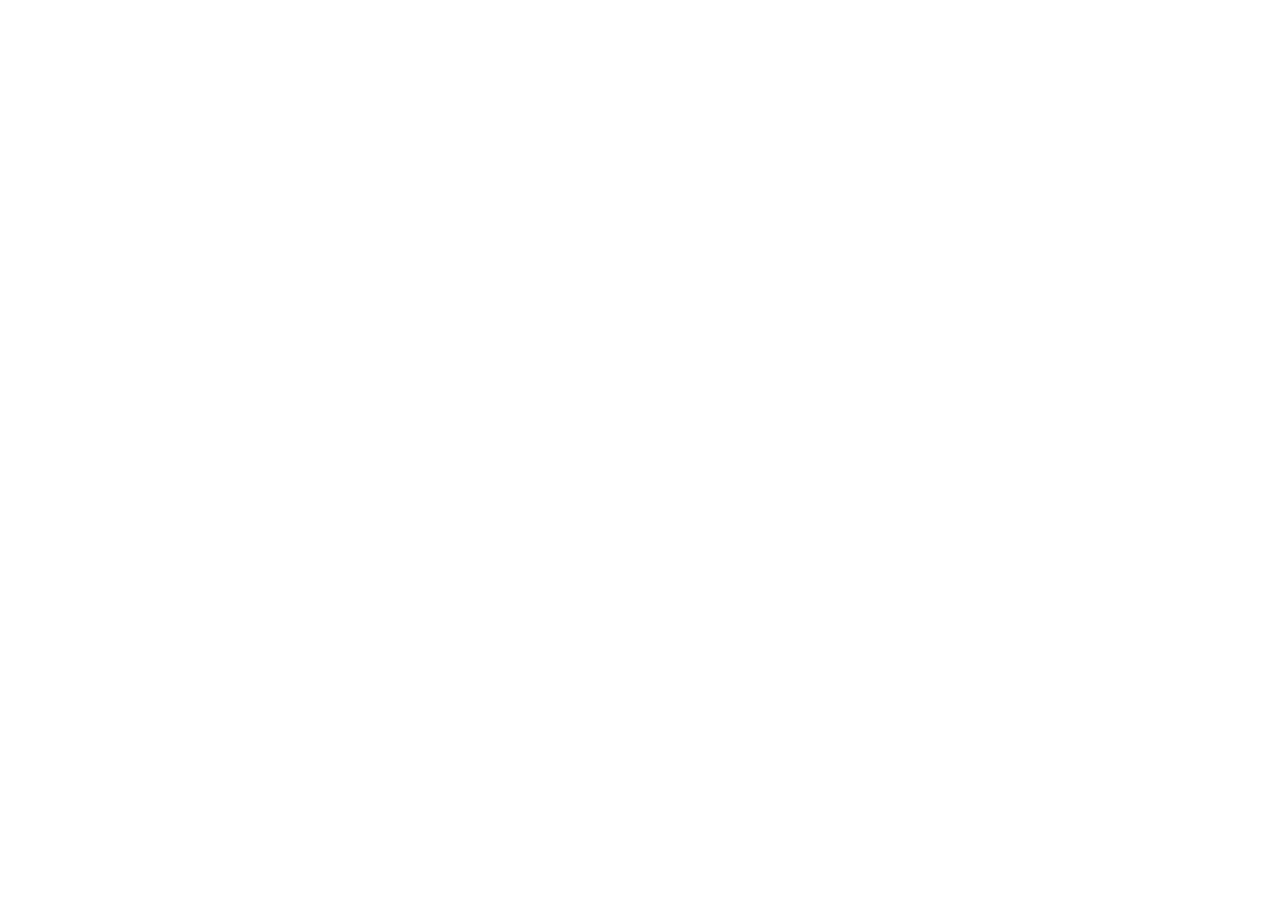
==== public_html/documentation/milestone-1.html @ 2be20b50 "Add directories and milestone-1.html" ====
<!doctype html>
<html lang="en">
<head>
    <meta charset="UTF-8">
    <meta name="viewport"
          content="width=device-width, user-scalable=no, initial-scale=1.0, maximum-scale=1.0, minimum-scale=1.0">
    <meta http-equiv="X-UA-Compatible" content="ie=edge">
    <title>PWP Milestone 1</title>
</head>
<body>

</body>
</html>
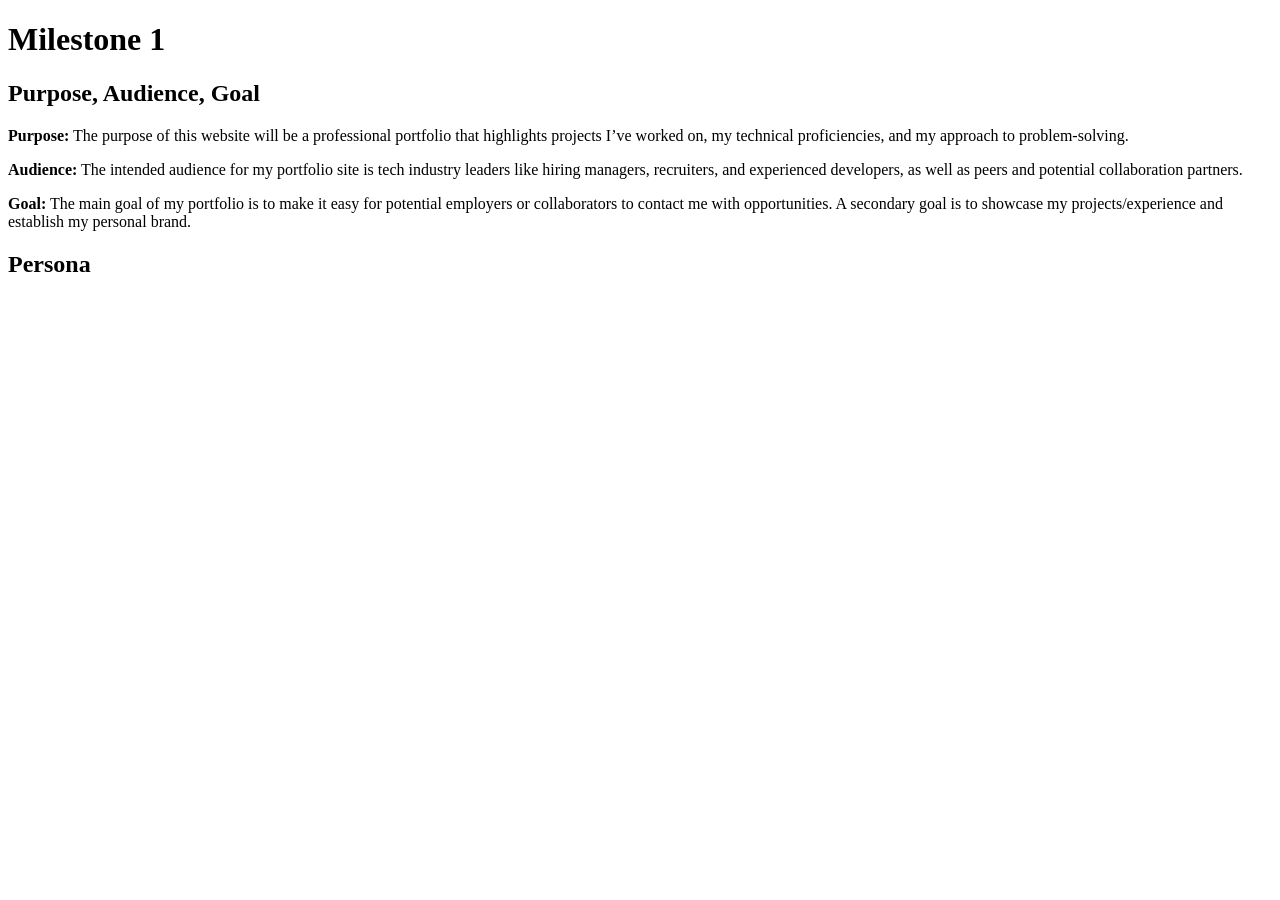
==== commit 69aaf409: "Add purpose, audience, goal section" ====
--- a/public_html/documentation/milestone-1.html
+++ b/public_html/documentation/milestone-1.html
@@ -8,6 +8,24 @@
     <title>PWP Milestone 1</title>
 </head>
 <body>
+<h1>Milestone 1</h1>
 
+<h2>Purpose, Audience, Goal</h2>
+<p>
+    <strong>Purpose:</strong>
+    The purpose of this website will be a professional portfolio that highlights projects I’ve worked on,
+    my technical proficiencies, and my approach to problem-solving.
+</p>
+<p>
+    <strong>Audience:</strong>
+    The intended audience for my portfolio site is tech industry leaders like hiring managers, recruiters,
+    and experienced developers, as well as peers and potential collaboration partners.
+</p>
+<p>
+    <strong>Goal:</strong>
+    The main goal of my portfolio is to make it easy for potential employers or collaborators to contact me with
+    opportunities. A secondary goal is to showcase my projects/experience and establish my personal brand.
+</p>
+<h2>Persona</h2>
 </body>
 </html>
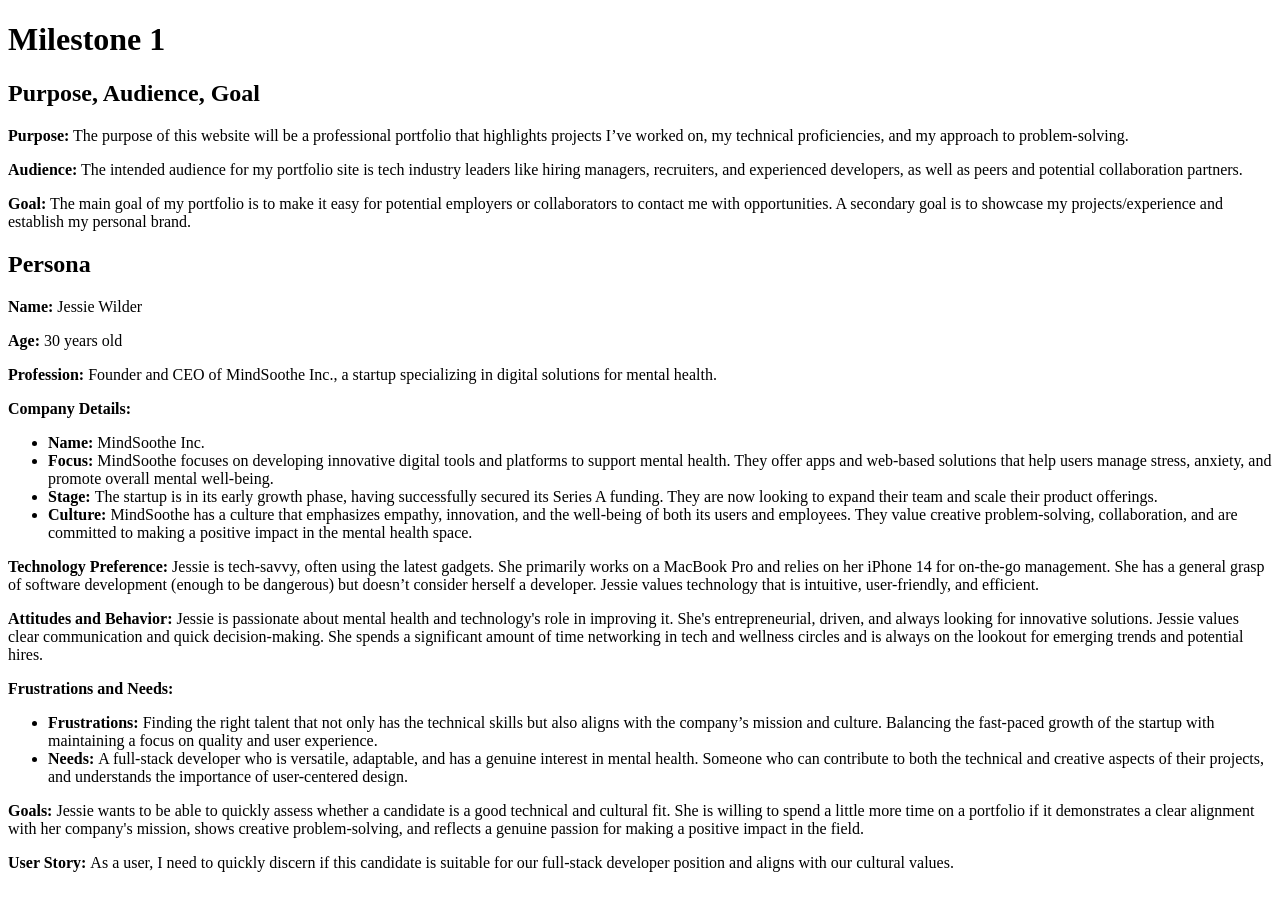
==== commit c82524cc: "Add Persona" ====
--- a/public_html/documentation/milestone-1.html
+++ b/public_html/documentation/milestone-1.html
@@ -2,9 +2,7 @@
 <html lang="en">
 <head>
     <meta charset="UTF-8">
-    <meta name="viewport"
-          content="width=device-width, user-scalable=no, initial-scale=1.0, maximum-scale=1.0, minimum-scale=1.0">
-    <meta http-equiv="X-UA-Compatible" content="ie=edge">
+    <meta name="viewport" content="width=device-width, initial-scale=1.0">
     <title>PWP Milestone 1</title>
 </head>
 <body>
@@ -27,5 +25,54 @@
     opportunities. A secondary goal is to showcase my projects/experience and establish my personal brand.
 </p>
 <h2>Persona</h2>
+<p><strong>Name: </strong>Jessie Wilder</p>
+<p><strong>Age: </strong>30 years old</p>
+<p><strong>Profession: </strong> Founder and CEO of MindSoothe Inc., a startup specializing in digital solutions for mental health.</p>
+<p><strong>Company Details:</strong></p>
+<ul>
+    <li><strong>Name:</strong> MindSoothe Inc.</li>
+    <li><strong>Focus: </strong>MindSoothe focuses on developing innovative digital tools and platforms to support mental health. They offer apps and
+        web-based solutions that help users manage stress, anxiety, and promote overall mental well-being.
+    </li>
+    <li><strong>Stage: </strong>The startup is in its early growth phase, having successfully secured its Series A funding. They are now looking to
+        expand their team and scale their product offerings.</li>
+    <li><strong>Culture: </strong>MindSoothe has a culture that emphasizes empathy, innovation, and the well-being of both its users and employees.
+        They value creative problem-solving, collaboration, and are committed to making a positive impact in the mental health space.
+    </li>
+</ul>
+
+<p><strong>Technology Preference: </strong>
+    Jessie is tech-savvy, often using the latest gadgets. She primarily works on a MacBook Pro and relies on her iPhone 14 for on-the-go
+    management.  She has a general grasp of software development (enough to be dangerous) but doesn’t consider herself a developer. Jessie
+    values technology that is intuitive, user-friendly, and efficient.
+</p>
+<p><strong>Attitudes and Behavior: </strong>
+    Jessie is passionate about mental health and technology's role in improving it. She's entrepreneurial, driven, and always looking for
+    innovative solutions. Jessie values clear communication and quick decision-making. She spends a significant amount of time networking
+    in tech and wellness circles and is always on the lookout for emerging trends and potential hires.
+</p>
+<p><strong>Frustrations and Needs: </strong></p>
+<ul>
+    <li><strong>Frustrations: </strong>
+        Finding the right talent that not only has the technical skills but also aligns with the company’s mission and culture.
+        Balancing the fast-paced growth of the startup with maintaining a focus on quality and user experience.
+    </li>
+    <li>
+        <strong>Needs: </strong>A full-stack developer who is versatile, adaptable, and has a genuine interest in mental health.
+        Someone who can contribute to both the technical and creative aspects of their projects, and understands the importance
+        of user-centered design.
+    </li>
+</ul>
+
+<p><strong>Goals: </strong>
+    Jessie wants to be able to quickly assess whether a candidate is a good technical and cultural fit. She is willing to spend a
+    little more time on a portfolio if it demonstrates a clear alignment with her company's mission, shows creative problem-solving,
+    and reflects a genuine passion for making a positive impact in the field.
+</p>
+<p>
+    <strong>User Story: </strong>
+    As a user, I need to quickly discern if this candidate is suitable for our full-stack developer position and aligns with
+    our cultural values.
+</p>
 </body>
 </html>
